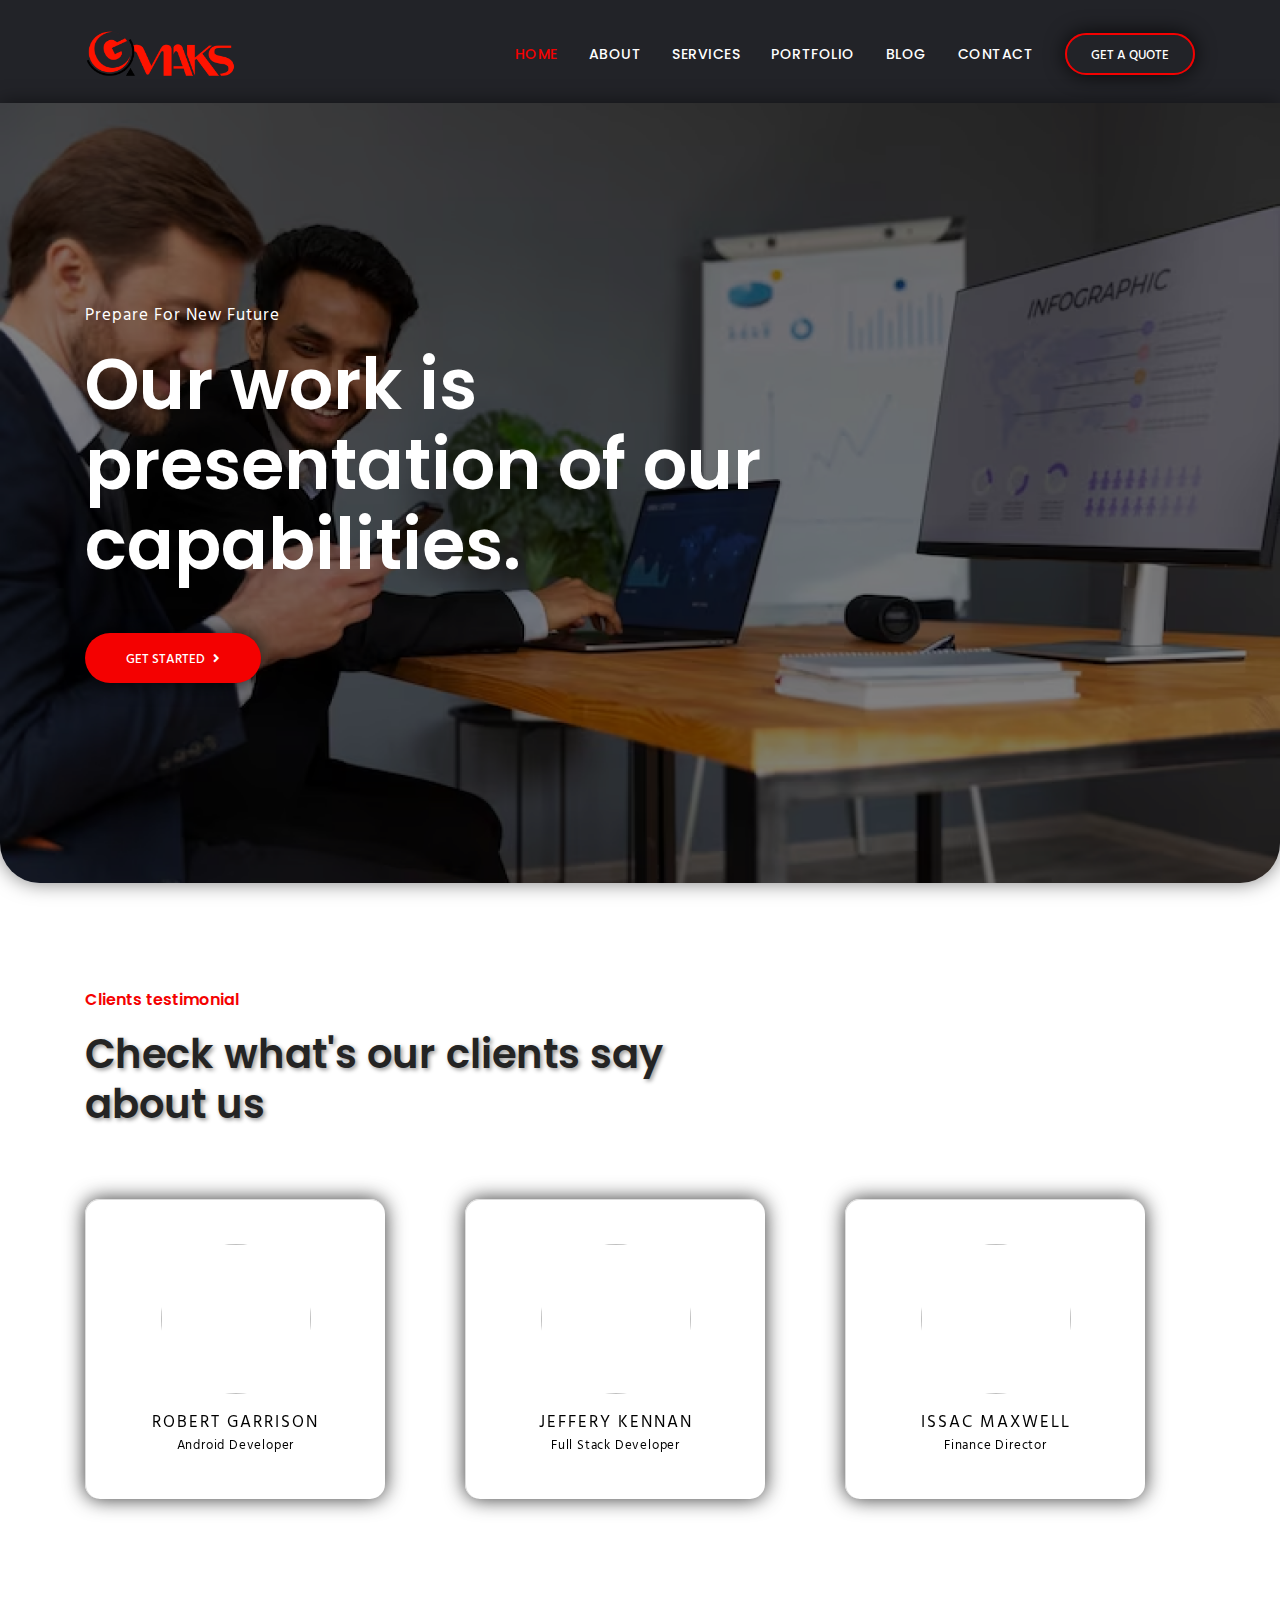
==== aks/index.html @ e1167ce1 "Update" ====
<!DOCTYPE html>

<!--
 // WEBSITE: https://G-Max.com
 // TWITTER: https://twitter.com/G-Max
 // FACEBOOK: https://www.facebook.com/G-Max
 // GITHUB: https://github.com/G-Max/
-->

<html lang="zxx">
	<head>

		<!-- ** Basic Page Needs ** -->
		<meta charset="utf-8">
		<title>G-max</title>

		<!-- ** Mobile Specific Metas ** -->
		<meta http-equiv="X-UA-Compatible" content="IE=edge">
		<meta name="description" content="Agency HTML Template">
		<meta name="viewport"
			content="width=device-width, initial-scale=1.0, maximum-scale=5.0">
		<meta name="author" content="G-Max">
		<meta name="generator" content="G-Max Html5 Agency Template v1.0">

		<!-- theme meta -->
		<meta name="theme-name" content="G-max" />

		<!-- bootstrap.min css -->
		<link rel="stylesheet" href="plugins/bootstrap/bootstrap.min.css">
		
		<!-- Icon Font Css -->
		<link rel="stylesheet" href="plugins/themify/css/themify-icons.css">
		<link rel="stylesheet" href="plugins/fontawesome/css/all.min.css">
		<link rel="stylesheet" href="plugins/magnific-popup/magnific-popup.css">
		<!-- Owl Carousel CSS -->
		<link rel="stylesheet" href="plugins/slick/slick.css">
		<link rel="stylesheet" href="plugins/slick/slick-theme.css">

		<!-- Main Stylesheet -->
		<link rel="stylesheet" href="css/style.css">

		<!--Favicon-->
		<link rel="icon" href="images/fevicon.jpeg" type="image/x-icon">

	</head>

	<body>

		<!-- Header Start -->
		<header class="navigation">
			<!-- <div class="header-top ">
    <div class="container">
      <div class="row justify-content-between align-items-center">
        <div class="col-lg-2 col-md-4">
          <div class="header-top-socials text-center text-lg-left text-md-left">
            <a href="https://www.facebook.com/G-Max" aria-label="facebook"><i class="fab fa-facebook-f"></i></a>
            <a href="https://twitter.com/G-Max" aria-label="twitter"><i class="fab fa-twitter"></i></a>
            <a href="https://github.com/G-Max/" aria-label="github"><i class="fab fa-github"></i></a>
          </div>
        </div>
        <div class="col-lg-10 col-md-8 text-center text-lg-right text-md-right">
          <div class="header-top-info mb-2 mb-md-0">
            <a href="tel:+23-345-67890">Call Us : <span>+23-345-67890</span></a>
            <a href="mailto:support@gmail.com"><i class="fas fa-envelope mr-2"></i><span>support@gmail.com</span></a>
          </div>
        </div>
      </div>
    </div>
  </div> -->


  

			<div id="navbar">
				<div class="container">
					<div class="row">
						<div class="col-lg-12">
							<nav class="navbar navbar-expand-lg px-0 py-4">
								<a class="navbar-brand" href="index.html">
									<img src="../aks/images/Mask group.png" width="150px" height="50px" alt="GMax Logo">
									
								</a>

								<button class="navbar-toggler collapsed" type="button"
									data-toggle="collapse" data-target="#navbarsExample09"
									aria-controls="navbarsExample09" aria-expanded="false"
									aria-label="Toggle navigation">
									<span class="fa fa-bars"></span>
								</button>

								<div class="collapse navbar-collapse text-center" id="navbarsExample09">
									<ul class="navbar-nav ml-auto">
										<li class="nav-item active">
											<a class="nav-link" href="index.html">Home</a>
										</li>

										<li class="nav-item @@service"><a class="nav-link"
												href="about.html">ABOUT</a></li>
										<li class="nav-item @@service"><a class="nav-link"
												href="service.html">Services</a></li>
										<li class="nav-item @@project"><a class="nav-link"
												href="project.html">Portfolio</a></li>
												<li class="nav-item @@service"><a class="nav-link"
													href="blog-grid.html">BLOG</a></li>
										<li class="nav-item @@contact"><a class="nav-link"
												href="contact.html">Contact</a></li>
									</ul>

									<div class="my-2 my-md-0 ml-lg-4 text-center">
										<a href="contact.html" class="btn btn-solid-border btn-round-full">Get
											a Quote</a>
									</div>
								</div>
							</nav>
						</div>
					</div>
				</div>
			</div>
		</header>
		<!-- Header Close -->




        <section class="slider">
			<div class="container">
				<div class="row">
					<div class="col-lg-9 col-md-10">
						<div class="block">
							<span class="d-block mb-3 text-white text-capitalize">Prepare for new
								future</span>
							<h1 class="animated fadeInUp mb-5">Our work is <br>presentation of our
								<br>capabilities.</h1>
							<a href="#" class="btn btn-main animated fadeInUp btn-round-full"
								aria-label="Get started">Get started<i
									class="btn-icon fa fa-angle-right ml-2"></i></a>
						</div>
					</div>
				</div>
			</div>
		</section>


        <section class="section testimonial">
			<div class="container">
				<div class="row">
					<div class="col-lg-7 ">
						<div class="section-title">
							<span class="h6 text-color">Clients testimonial</span>
							<h2 class="mt-3 content-title">Check what's our clients say about us</h2>
						</div>
					</div>
				</div>
			</div>

			<div class="container">
				<div class="row">
					<div class="col-lg-4">
						<div class="card-1">
							<div class="face front-face">
								<img src="https://images.unsplash.com/photo-1557862921-37829c790f19?ixid=MXwxMjA3fDB8MHxwaG90by1wYWdlfHx8fGVufDB8fHw%3D&ixlib=rb-1.2.1&auto=format&fit=crop&w=1051&q=80"
									alt="" class="profile">
								<div class="pt-3 text-uppercase name">
									Robert Garrison
								</div>
								<div class="designation">Android Developer</div>
							</div>
							<div class="face back-face">
								<span class="fas fa-quote-left"></span>
								<div class="testimonial">
									I made bacck the purchase price in just 48 hours! Thank you for making it pain less,
									pleasant.
									The service was execellent. I will refer everyone I know.
								</div>
								<span class="fas fa-quote-right"></span>
							</div>
						</div>
					</div>
					<div class="col-lg-4">
						<div class="card-1">
							<div class="face front-face">
								<img src="https://images.unsplash.com/photo-1600486913747-55e5470d6f40?ixid=MXwxMjA3fDB8MHxwaG90by1wYWdlfHx8fGVufDB8fHw%3D&ixlib=rb-1.2.1&auto=format&fit=crop&w=1050&q=80"
									alt="" class="profile">
								<div class="pt-3 text-uppercase name">
									Jeffery Kennan
								</div>
								<div class="designation">Full Stack Developer</div>
							</div>
							<div class="face back-face">
								<span class="fas fa-quote-left"></span>
								<div class="testimonial">
									Really good, you have saved our business! I made bacck the purchase price in just 48 hours!
									man, this thing is getting better and better as I learn more about it.
								</div>
								<span class="fas fa-quote-right"></span>
							</div>
						</div>
					</div>
					<div class="col-lg-4">
						<div class="card-1">
							<div class="face front-face">
								<img src="https://images.unsplash.com/photo-1614574762522-6ac2fbba2208?ixid=MXwxMjA3fDB8MHxzZWFyY2h8MjY2fHxtYW58ZW58MHx8MHw%3D&ixlib=rb-1.2.1&auto=format&fit=crop&w=500&q=60"
									alt="" class="profile">
								<div class="pt-3 text-uppercase name">
									Issac Maxwell
								</div>
								<div class="designation">Finance Director</div>
							</div>
							<div class="face back-face">
								<span class="fas fa-quote-left"></span>
								<div class="testimonial">
									Account keeper is the most valuable business research we have EVER purchased. Without
									electrician, we would ahave gone bankrupt by now.
								</div>
								<span class="fas fa-quote-right"></span>
							</div>
						</div>
					</div>
				</div>
			</div>
		</section>

        <!--Essential Scripts
=====================================-->
		<!-- Main jQuery -->
		<script src="plugins/jquery/jquery.min.js"></script>
		<!-- Bootstrap 4.3.1 -->
		<script src="plugins/bootstrap/bootstrap.min.js"></script>
		<!--  Magnific Popup-->
		<script src="plugins/magnific-popup/jquery.magnific-popup.min.js"></script>
		<!-- Slick Slider -->
		<script src="plugins/slick/slick.min.js"></script>
		<!-- Counterup -->
		<script src="plugins/counterup/jquery.waypoints.min.js"></script>
		<script src="plugins/counterup/jquery.counterup.min.js"></script>

		<!-- Google Map -->
		<script
			src="#"
			defer></script>
		<script src="plugins/google-map/map.js" defer></script>

		<script src="js/script.js"></script>
	

	</body>

</html>
---- aks/plugins/themify/css/themify-icons.css ----
@font-face {
	font-family: 'themify';
	src:url('../fonts/themify.eot');
	src:url('../fonts/themify.eot?#iefix') format('embedded-opentype'),
		url('../fonts/themify.woff') format('woff'),
		url('../fonts/themify.ttf') format('truetype'),
		url('../fonts/themify.svg') format('svg');
	font-weight: normal;
	font-style: normal;
}

[class^="ti-"], [class*=" ti-"] {
	font-family: 'themify';
	speak: none;
	font-style: normal;
	font-weight: normal;
	font-variant: normal;
	text-transform: none;
	line-height: 1;

	/* Better Font Rendering =========== */
	-webkit-font-smoothing: antialiased;
	-moz-osx-font-smoothing: grayscale;
}

.ti-wand:before {
	content: "\e600";
}
.ti-volume:before {
	content: "\e601";
}
.ti-user:before {
	content: "\e602";
}
.ti-unlock:before {
	content: "\e603";
}
.ti-unlink:before {
	content: "\e604";
}
.ti-trash:before {
	content: "\e605";
}
.ti-thought:before {
	content: "\e606";
}
.ti-target:before {
	content: "\e607";
}
.ti-tag:before {
	content: "\e608";
}
.ti-tablet:before {
	content: "\e609";
}
.ti-star:before {
	content: "\e60a";
}
.ti-spray:before {
	content: "\e60b";
}
.ti-signal:before {
	content: "\e60c";
}
.ti-shopping-cart:before {
	content: "\e60d";
}
.ti-shopping-cart-full:before {
	content: "\e60e";
}
.ti-settings:before {
	content: "\e60f";
}
.ti-search:before {
	content: "\e610";
}
.ti-zoom-in:before {
	content: "\e611";
}
.ti-zoom-out:before {
	content: "\e612";
}
.ti-cut:before {
	content: "\e613";
}
.ti-ruler:before {
	content: "\e614";
}
.ti-ruler-pencil:before {
	content: "\e615";
}
.ti-ruler-alt:before {
	content: "\e616";
}
.ti-bookmark:before {
	content: "\e617";
}
.ti-bookmark-alt:before {
	content: "\e618";
}
.ti-reload:before {
	content: "\e619";
}
.ti-plus:before {
	content: "\e61a";
}
.ti-pin:before {
	content: "\e61b";
}
.ti-pencil:before {
	content: "\e61c";
}
.ti-pencil-alt:before {
	content: "\e61d";
}
.ti-paint-roller:before {
	content: "\e61e";
}
.ti-paint-bucket:before {
	content: "\e61f";
}
.ti-na:before {
	content: "\e620";
}
.ti-mobile:before {
	content: "\e621";
}
.ti-minus:before {
	content: "\e622";
}
.ti-medall:before {
	content: "\e623";
}
.ti-medall-alt:before {
	content: "\e624";
}
.ti-marker:before {
	content: "\e625";
}
.ti-marker-alt:before {
	content: "\e626";
}
.ti-arrow-up:before {
	content: "\e627";
}
.ti-arrow-right:before {
	content: "\e628";
}
.ti-arrow-left:before {
	content: "\e629";
}
.ti-arrow-down:before {
	content: "\e62a";
}
.ti-lock:before {
	content: "\e62b";
}
.ti-location-arrow:before {
	content: "\e62c";
}
.ti-link:before {
	content: "\e62d";
}
.ti-layout:before {
	content: "\e62e";
}
.ti-layers:before {
	content: "\e62f";
}
.ti-layers-alt:before {
	content: "\e630";
}
.ti-key:before {
	content: "\e631";
}
.ti-import:before {
	content: "\e632";
}
.ti-image:before {
	content: "\e633";
}
.ti-heart:before {
	content: "\e634";
}
.ti-heart-broken:before {
	content: "\e635";
}
.ti-hand-stop:before {
	content: "\e636";
}
.ti-hand-open:before {
	content: "\e637";
}
.ti-hand-drag:before {
	content: "\e638";
}
.ti-folder:before {
	content: "\e639";
}
.ti-flag:before {
	content: "\e63a";
}
.ti-flag-alt:before {
	content: "\e63b";
}
.ti-flag-alt-2:before {
	content: "\e63c";
}
.ti-eye:before {
	content: "\e63d";
}
.ti-export:before {
	content: "\e63e";
}
.ti-exchange-vertical:before {
	content: "\e63f";
}
.ti-desktop:before {
	content: "\e640";
}
.ti-cup:before {
	content: "\e641";
}
.ti-crown:before {
	content: "\e642";
}
.ti-comments:before {
	content: "\e643";
}
.ti-comment:before {
	content: "\e644";
}
.ti-comment-alt:before {
	content: "\e645";
}
.ti-close:before {
	content: "\e646";
}
.ti-clip:before {
	content: "\e647";
}
.ti-angle-up:before {
	content: "\e648";
}
.ti-angle-right:before {
	content: "\e649";
}
.ti-angle-left:before {
	content: "\e64a";
}
.ti-angle-down:before {
	content: "\e64b";
}
.ti-check:before {
	content: "\e64c";
}
.ti-check-box:before {
	content: "\e64d";
}
.ti-camera:before {
	content: "\e64e";
}
.ti-announcement:before {
	content: "\e64f";
}
.ti-brush:before {
	content: "\e650";
}
.ti-briefcase:before {
	content: "\e651";
}
.ti-bolt:before {
	content: "\e652";
}
.ti-bolt-alt:before {
	content: "\e653";
}
.ti-blackboard:before {
	content: "\e654";
}
.ti-bag:before {
	content: "\e655";
}
.ti-move:before {
	content: "\e656";
}
.ti-arrows-vertical:before {
	content: "\e657";
}
.ti-arrows-horizontal:before {
	content: "\e658";
}
.ti-fullscreen:before {
	content: "\e659";
}
.ti-arrow-top-right:before {
	content: "\e65a";
}
.ti-arrow-top-left:before {
	content: "\e65b";
}
.ti-arrow-circle-up:before {
	content: "\e65c";
}
.ti-arrow-circle-right:before {
	content: "\e65d";
}
.ti-arrow-circle-left:before {
	content: "\e65e";
}
.ti-arrow-circle-down:before {
	content: "\e65f";
}
.ti-angle-double-up:before {
	content: "\e660";
}
.ti-angle-double-right:before {
	content: "\e661";
}
.ti-angle-double-left:before {
	content: "\e662";
}
.ti-angle-double-down:before {
	content: "\e663";
}
.ti-zip:before {
	content: "\e664";
}
.ti-world:before {
	content: "\e665";
}
.ti-wheelchair:before {
	content: "\e666";
}
.ti-view-list:before {
	content: "\e667";
}
.ti-view-list-alt:before {
	content: "\e668";
}
.ti-view-grid:before {
	content: "\e669";
}
.ti-uppercase:before {
	content: "\e66a";
}
.ti-upload:before {
	content: "\e66b";
}
.ti-underline:before {
	content: "\e66c";
}
.ti-truck:before {
	content: "\e66d";
}
.ti-timer:before {
	content: "\e66e";
}
.ti-ticket:before {
	content: "\e66f";
}
.ti-thumb-up:before {
	content: "\e670";
}
.ti-thumb-down:before {
	content: "\e671";
}
.ti-text:before {
	content: "\e672";
}
.ti-stats-up:before {
	content: "\e673";
}
.ti-stats-down:before {
	content: "\e674";
}
.ti-split-v:before {
	content: "\e675";
}
.ti-split-h:before {
	content: "\e676";
}
.ti-smallcap:before {
	content: "\e677";
}
.ti-shine:before {
	content: "\e678";
}
.ti-shift-right:before {
	content: "\e679";
}
.ti-shift-left:before {
	content: "\e67a";
}
.ti-shield:before {
	content: "\e67b";
}
.ti-notepad:before {
	content: "\e67c";
}
.ti-server:before {
	content: "\e67d";
}
.ti-quote-right:before {
	content: "\e67e";
}
.ti-quote-left:before {
	content: "\e67f";
}
.ti-pulse:before {
	content: "\e680";
}
.ti-printer:before {
	content: "\e681";
}
.ti-power-off:before {
	content: "\e682";
}
.ti-plug:before {
	content: "\e683";
}
.ti-pie-chart:before {
	content: "\e684";
}
.ti-paragraph:before {
	content: "\e685";
}
.ti-panel:before {
	content: "\e686";
}
.ti-package:before {
	content: "\e687";
}
.ti-music:before {
	content: "\e688";
}
.ti-music-alt:before {
	content: "\e689";
}
.ti-mouse:before {
	content: "\e68a";
}
.ti-mouse-alt:before {
	content: "\e68b";
}
.ti-money:before {
	content: "\e68c";
}
.ti-microphone:before {
	content: "\e68d";
}
.ti-menu:before {
	content: "\e68e";
}
.ti-menu-alt:before {
	content: "\e68f";
}
.ti-map:before {
	content: "\e690";
}
.ti-map-alt:before {
	content: "\e691";
}
.ti-loop:before {
	content: "\e692";
}
.ti-location-pin:before {
	content: "\e693";
}
.ti-list:before {
	content: "\e694";
}
.ti-light-bulb:before {
	content: "\e695";
}
.ti-Italic:before {
	content: "\e696";
}
.ti-info:before {
	content: "\e697";
}
.ti-infinite:before {
	content: "\e698";
}
.ti-id-badge:before {
	content: "\e699";
}
.ti-hummer:before {
	content: "\e69a";
}
.ti-home:before {
	content: "\e69b";
}
.ti-help:before {
	content: "\e69c";
}
.ti-headphone:before {
	content: "\e69d";
}
.ti-harddrives:before {
	content: "\e69e";
}
.ti-harddrive:before {
	content: "\e69f";
}
.ti-gift:before {
	content: "\e6a0";
}
.ti-game:before {
	content: "\e6a1";
}
.ti-filter:before {
	content: "\e6a2";
}
.ti-files:before {
	content: "\e6a3";
}
.ti-file:before {
	content: "\e6a4";
}
.ti-eraser:before {
	content: "\e6a5";
}
.ti-envelope:before {
	content: "\e6a6";
}
.ti-download:before {
	content: "\e6a7";
}
.ti-direction:before {
	content: "\e6a8";
}
.ti-direction-alt:before {
	content: "\e6a9";
}
.ti-dashboard:before {
	content: "\e6aa";
}
.ti-control-stop:before {
	content: "\e6ab";
}
.ti-control-shuffle:before {
	content: "\e6ac";
}
.ti-control-play:before {
	content: "\e6ad";
}
.ti-control-pause:before {
	content: "\e6ae";
}
.ti-control-forward:before {
	content: "\e6af";
}
.ti-control-backward:before {
	content: "\e6b0";
}
.ti-cloud:before {
	content: "\e6b1";
}
.ti-cloud-up:before {
	content: "\e6b2";
}
.ti-cloud-down:before {
	content: "\e6b3";
}
.ti-clipboard:before {
	content: "\e6b4";
}
.ti-car:before {
	content: "\e6b5";
}
.ti-calendar:before {
	content: "\e6b6";
}
.ti-book:before {
	content: "\e6b7";
}
.ti-bell:before {
	content: "\e6b8";
}
.ti-basketball:before {
	content: "\e6b9";
}
.ti-bar-chart:before {
	content: "\e6ba";
}
.ti-bar-chart-alt:before {
	content: "\e6bb";
}
.ti-back-right:before {
	content: "\e6bc";
}
.ti-back-left:before {
	content: "\e6bd";
}
.ti-arrows-corner:before {
	content: "\e6be";
}
.ti-archive:before {
	content: "\e6bf";
}
.ti-anchor:before {
	content: "\e6c0";
}
.ti-align-right:before {
	content: "\e6c1";
}
.ti-align-left:before {
	content: "\e6c2";
}
.ti-align-justify:before {
	content: "\e6c3";
}
.ti-align-center:before {
	content: "\e6c4";
}
.ti-alert:before {
	content: "\e6c5";
}
.ti-alarm-clock:before {
	content: "\e6c6";
}
.ti-agenda:before {
	content: "\e6c7";
}
.ti-write:before {
	content: "\e6c8";
}
.ti-window:before {
	content: "\e6c9";
}
.ti-widgetized:before {
	content: "\e6ca";
}
.ti-widget:before {
	content: "\e6cb";
}
.ti-widget-alt:before {
	content: "\e6cc";
}
.ti-wallet:before {
	content: "\e6cd";
}
.ti-video-clapper:before {
	content: "\e6ce";
}
.ti-video-camera:before {
	content: "\e6cf";
}
.ti-vector:before {
	content: "\e6d0";
}
.ti-themify-logo:before {
	content: "\e6d1";
}
.ti-themify-favicon:before {
	content: "\e6d2";
}
.ti-themify-favicon-alt:before {
	content: "\e6d3";
}
.ti-support:before {
	content: "\e6d4";
}
.ti-stamp:before {
	content: "\e6d5";
}
.ti-split-v-alt:before {
	content: "\e6d6";
}
.ti-slice:before {
	content: "\e6d7";
}
.ti-shortcode:before {
	content: "\e6d8";
}
.ti-shift-right-alt:before {
	content: "\e6d9";
}
.ti-shift-left-alt:before {
	content: "\e6da";
}
.ti-ruler-alt-2:before {
	content: "\e6db";
}
.ti-receipt:before {
	content: "\e6dc";
}
.ti-pin2:before {
	content: "\e6dd";
}
.ti-pin-alt:before {
	content: "\e6de";
}
.ti-pencil-alt2:before {
	content: "\e6df";
}
.ti-palette:before {
	content: "\e6e0";
}
.ti-more:before {
	content: "\e6e1";
}
.ti-more-alt:before {
	content: "\e6e2";
}
.ti-microphone-alt:before {
	content: "\e6e3";
}
.ti-magnet:before {
	content: "\e6e4";
}
.ti-line-double:before {
	content: "\e6e5";
}
.ti-line-dotted:before {
	content: "\e6e6";
}
.ti-line-dashed:before {
	content: "\e6e7";
}
.ti-layout-width-full:before {
	content: "\e6e8";
}
.ti-layout-width-default:before {
	content: "\e6e9";
}
.ti-layout-width-default-alt:before {
	content: "\e6ea";
}
.ti-layout-tab:before {
	content: "\e6eb";
}
.ti-layout-tab-window:before {
	content: "\e6ec";
}
.ti-layout-tab-v:before {
	content: "\e6ed";
}
.ti-layout-tab-min:before {
	content: "\e6ee";
}
.ti-layout-slider:before {
	content: "\e6ef";
}
.ti-layout-slider-alt:before {
	content: "\e6f0";
}
.ti-layout-sidebar-right:before {
	content: "\e6f1";
}
.ti-layout-sidebar-none:before {
	content: "\e6f2";
}
.ti-layout-sidebar-left:before {
	content: "\e6f3";
}
.ti-layout-placeholder:before {
	content: "\e6f4";
}
.ti-layout-menu:before {
	content: "\e6f5";
}
.ti-layout-menu-v:before {
	content: "\e6f6";
}
.ti-layout-menu-separated:before {
	content: "\e6f7";
}
.ti-layout-menu-full:before {
	content: "\e6f8";
}
.ti-layout-media-right-alt:before {
	content: "\e6f9";
}
.ti-layout-media-right:before {
	content: "\e6fa";
}
.ti-layout-media-overlay:before {
	content: "\e6fb";
}
.ti-layout-media-overlay-alt:before {
	content: "\e6fc";
}
.ti-layout-media-overlay-alt-2:before {
	content: "\e6fd";
}
.ti-layout-media-left-alt:before {
	content: "\e6fe";
}
.ti-layout-media-left:before {
	content: "\e6ff";
}
.ti-layout-media-center-alt:before {
	content: "\e700";
}
.ti-layout-media-center:before {
	content: "\e701";
}
.ti-layout-list-thumb:before {
	content: "\e702";
}
.ti-layout-list-thumb-alt:before {
	content: "\e703";
}
.ti-layout-list-post:before {
	content: "\e704";
}
.ti-layout-list-large-image:before {
	content: "\e705";
}
.ti-layout-line-solid:before {
	content: "\e706";
}
.ti-layout-grid4:before {
	content: "\e707";
}
.ti-layout-grid3:before {
	content: "\e708";
}
.ti-layout-grid2:before {
	content: "\e709";
}
.ti-layout-grid2-thumb:before {
	content: "\e70a";
}
.ti-layout-cta-right:before {
	content: "\e70b";
}
.ti-layout-cta-left:before {
	content: "\e70c";
}
.ti-layout-cta-center:before {
	content: "\e70d";
}
.ti-layout-cta-btn-right:before {
	content: "\e70e";
}
.ti-layout-cta-btn-left:before {
	content: "\e70f";
}
.ti-layout-column4:before {
	content: "\e710";
}
.ti-layout-column3:before {
	content: "\e711";
}
.ti-layout-column2:before {
	content: "\e712";
}
.ti-layout-accordion-separated:before {
	content: "\e713";
}
.ti-layout-accordion-merged:before {
	content: "\e714";
}
.ti-layout-accordion-list:before {
	content: "\e715";
}
.ti-ink-pen:before {
	content: "\e716";
}
.ti-info-alt:before {
	content: "\e717";
}
.ti-help-alt:before {
	content: "\e718";
}
.ti-headphone-alt:before {
	content: "\e719";
}
.ti-hand-point-up:before {
	content: "\e71a";
}
.ti-hand-point-right:before {
	content: "\e71b";
}
.ti-hand-point-left:before {
	content: "\e71c";
}
.ti-hand-point-down:before {
	content: "\e71d";
}
.ti-gallery:before {
	content: "\e71e";
}
.ti-face-smile:before {
	content: "\e71f";
}
.ti-face-sad:before {
	content: "\e720";
}
.ti-credit-card:before {
	content: "\e721";
}
.ti-control-skip-forward:before {
	content: "\e722";
}
.ti-control-skip-backward:before {
	content: "\e723";
}
.ti-control-record:before {
	content: "\e724";
}
.ti-control-eject:before {
	content: "\e725";
}
.ti-comments-smiley:before {
	content: "\e726";
}
.ti-brush-alt:before {
	content: "\e727";
}
.ti-youtube:before {
	content: "\e728";
}
.ti-vimeo:before {
	content: "\e729";
}
.ti-twitter:before {
	content: "\e72a";
}
.ti-time:before {
	content: "\e72b";
}
.ti-tumblr:before {
	content: "\e72c";
}
.ti-skype:before {
	content: "\e72d";
}
.ti-share:before {
	content: "\e72e";
}
.ti-share-alt:before {
	content: "\e72f";
}
.ti-rocket:before {
	content: "\e730";
}
.ti-pinterest:before {
	content: "\e731";
}
.ti-new-window:before {
	content: "\e732";
}
.ti-microsoft:before {
	content: "\e733";
}
.ti-list-ol:before {
	content: "\e734";
}
.ti-linkedin:before {
	content: "\e735";
}
.ti-layout-sidebar-2:before {
	content: "\e736";
}
.ti-layout-grid4-alt:before {
	content: "\e737";
}
.ti-layout-grid3-alt:before {
	content: "\e738";
}
.ti-layout-grid2-alt:before {
	content: "\e739";
}
.ti-layout-column4-alt:before {
	content: "\e73a";
}
.ti-layout-column3-alt:before {
	content: "\e73b";
}
.ti-layout-column2-alt:before {
	content: "\e73c";
}
.ti-instagram:before {
	content: "\e73d";
}
.ti-google:before {
	content: "\e73e";
}
.ti-github:before {
	content: "\e73f";
}
.ti-flickr:before {
	content: "\e740";
}
.ti-facebook:before {
	content: "\e741";
}
.ti-dropbox:before {
	content: "\e742";
}
.ti-dribbble:before {
	content: "\e743";
}
.ti-apple:before {
	content: "\e744";
}
.ti-android:before {
	content: "\e745";
}
.ti-save:before {
	content: "\e746";
}
.ti-save-alt:before {
	content: "\e747";
}
.ti-yahoo:before {
	content: "\e748";
}
.ti-wordpress:before {
	content: "\e749";
}
.ti-vimeo-alt:before {
	content: "\e74a";
}
.ti-twitter-alt:before {
	content: "\e74b";
}
.ti-tumblr-alt:before {
	content: "\e74c";
}
.ti-trello:before {
	content: "\e74d";
}
.ti-stack-overflow:before {
	content: "\e74e";
}
.ti-soundcloud:before {
	content: "\e74f";
}
.ti-sharethis:before {
	content: "\e750";
}
.ti-sharethis-alt:before {
	content: "\e751";
}
.ti-reddit:before {
	content: "\e752";
}
.ti-pinterest-alt:before {
	content: "\e753";
}
.ti-microsoft-alt:before {
	content: "\e754";
}
.ti-linux:before {
	content: "\e755";
}
.ti-jsfiddle:before {
	content: "\e756";
}
.ti-joomla:before {
	content: "\e757";
}
.ti-html5:before {
	content: "\e758";
}
.ti-flickr-alt:before {
	content: "\e759";
}
.ti-email:before {
	content: "\e75a";
}
.ti-drupal:before {
	content: "\e75b";
}
.ti-dropbox-alt:before {
	content: "\e75c";
}
.ti-css3:before {
	content: "\e75d";
}
.ti-rss:before {
	content: "\e75e";
}
.ti-rss-alt:before {
	content: "\e75f";
}
---- aks/css/style.css ----
/**
 * WEBSITE: https://themefisher.com
 * TWITTER: https://twitter.com/themefisher
 * FACEBOOK: https://www.facebook.com/themefisher
 * GITHUB: https://github.com/themefisher/
 */

/*=== MEDIA QUERY ===*/
@import url("https://fonts.googleapis.com/css2?family=Hind:wght@400;500;600;700&family=Montserrat:wght@400;700&family=Poppins:wght@300;400;600;700&display=swap");
html {
  overflow-x: hidden;
}

body {
  line-height: 1.5;
  font-family: "Hind", serif;
  -webkit-font-smoothing: antialiased;
  font-size: 17px;
  color: rgba(0, 0, 0, 0.65);
}

h1,
.h1,
h2,
.h2,
h3,
.h3,
h4,
.h4,
h5,
.h5,
h6,
.h6 {
  font-family: "Poppins", sans-serif;
  font-weight: 600;
  color: #242424;
}

h1,
.h1 {
  font-size: 2.5rem;
}

h2,
.h2 {
  font-size: 2rem;
  font-weight: 600;
  line-height: 42px;
}

h3,
.h3 {
  font-size: 1.5rem;
}

h4,
.h4 {
  font-size: 1.3rem;
  line-height: 30px;
}

h5,
.h5 {
  font-size: 1.25rem;
}

h6,
.h6 {
  font-size: 1rem;
}

p {
  line-height: 30px;
}

.navbar-toggle .icon-bar {
  background: rgb(244, 1, 1);
}

input[type="email"],
input[type="password"],
input[type="text"],
input[type="tel"] {
  box-shadow: none;
  height: 45px;
  outline: none;
  font-size: 14px;
}
input[type="email"]:focus,
input[type="password"]:focus,
input[type="text"]:focus,
input[type="tel"]:focus {
  box-shadow: none;
  border: 1px solid rgb(244, 1, 1);
}

.form-control {
  box-shadow: none;
  border-radius: 0;
}
.form-control:focus {
  box-shadow: none;
  border: 1px solid rgb(244, 1, 1);
}

.py-7 {
  padding: 7rem 0px;
}

.btn {
  display: inline-block;
  font-size: 14px;
  font-size: 0.8125rem;
  font-weight: 500;
  padding: 1rem 2.5rem 0.8rem;
  text-transform: uppercase;
  border-radius: 0;
  transition: 0.3s;
}
.btn.btn-icon i {
  font-size: 16px;
  vertical-align: middle;
  margin-right: 5px;
}
.btn:focus {
  outline: 0px;
  box-shadow: none;
}

.btn-main,
.btn-small,
.btn-transparent {
  background: rgb(244, 1, 1);
  color: #fff;
  transition: all 0.2s ease;
}
.btn-main:hover,
.btn-small:hover,
.btn-transparent:hover {
  background: #f52626;
  color: #fff;
}

.btn-solid-border {
  border: 2px solid rgb(244, 1, 1);
  background: transparent;
  color: #242424;
}
.btn-solid-border:hover {
  border: 2px solid rgb(244, 1, 1);
  background: rgb(244, 1, 1);
}

.btn-transparent {
  background: transparent;
  padding: 0;
  color: rgb(244, 1, 1);
}
.btn-transparent:hover {
  background: transparent;
  color: rgb(244, 1, 1);
}

.btn-large {
  padding: 20px 45px;
}
.btn-large.btn-icon i {
  font-size: 16px;
  vertical-align: middle;
  margin-right: 5px;
}

.btn-small {
  padding: 13px 25px 10px;
  font-size: 12px;
  border-radius: 50px;
}

.btn-round {
  border-radius: 4px;
}

.btn-round-full {
  border-radius: 50px;
}

.btn.active:focus,
.btn:active:focus,
.btn:focus {
  outline: 0;
}

.bg-gray {
  background: #f5f8f9;
}

.bg-primary {
  background: rgb(244, 1, 1);
}

.bg-primary-dark {
  background: #f52626;
}

.bg-primary-darker {
  background: #dd0b0b;
}

.bg-dark {
  background: #242424;
}

.bg-gradient {
  background-image: linear-gradient(
    145deg,
    rgba(19, 177, 205, 0.95) 0%,
    rgba(152, 119, 234, 0.95) 100%
  );
  background-repeat: repeat-x;
}

.section {
  padding: 100px 0;
}

.section-sm {
  padding: 70px 0;
}

.section-title {
  margin-bottom: 70px;
}
.section-title .title {
  font-size: 50px;
  line-height: 50px;
}
.section-title p {
  color: #666;
  font-family: "Poppins", sans-serif;
}

.subtitle {
  color: rgb(244, 1, 1);
  font-size: 14px;
  letter-spacing: 1px;
}

.overly,
.hero-img,
.cta,
.slider,
.page-title {
  position: relative;
}
.overly:before,
.hero-img:before,
.cta:before,
.slider:before,
.page-title:before {
  content: "";
  position: absolute;
  left: 0;
  top: 0;
  bottom: 0;
  right: 0;
  width: 100%;
  height: 100%;
  opacity: 0.5;
  background: #000;
  border-radius: 0px 0px 40px 40px;
}

.overly-2,
.latest-blog,
.cta-block,
.bg-counter {
  position: relative;
  border-radius: 40px;
}
.overly-2:before,
.latest-blog:before,
.cta-block:before,
.bg-counter:before {
  content: "";
  position: absolute;
  left: 0;
  top: 0;
  bottom: 0;
  right: 0;
  width: 100%;
  height: 100%;
  background: rgba(0, 0, 0, 0.8);
  border-radius: 40px;

}

.text-color {
  color: rgb(244, 1, 1);
}

.text-black {
  color: #242424;
}

.text-color2 {
  color: #c54041;
}

.text-color2 {
  color: #b99769;
}

.text-sm {
  font-size: 14px;
}

.text-md {
  font-size: 2.25rem;
}

.text-lg {
  font-size: 3.75rem;
}

.no-spacing {
  letter-spacing: 0px;
}

/* Links */
a {
  color: #242424;
  text-decoration: none;
}

a:focus,
a:hover {
  color: rgb(244, 1, 1);
  text-decoration: none;
}

a:focus {
  outline: none;
}

.content-title {
  font-size: 40px;
  line-height: 50px;
  text-shadow: 2px 2px 4px rgba(0, 0, 0, 0.4);
}

.page-title {
  padding: 100px 0;
}
.page-title .block h1 {
  color: #fff;
}
.page-title .block p {
  color: #fff;
}

.page-wrapper {
  padding: 70px 0;
}

#wrapper-work {
  overflow: hidden;
  padding-top: 100px;
}
#wrapper-work ul li {
  width: 50%;
  float: left;
  position: relative;
}
#wrapper-work ul li img {
  width: 100%;
  height: 100%;
}
#wrapper-work ul li .items-text {
  position: absolute;
  top: 0;
  bottom: 0;
  left: 0;
  right: 0;
  width: 100%;
  height: 100%;
  color: #fff;
  background: rgba(0, 0, 0, 0.6);
  padding-left: 44px;
  padding-top: 140px;
}
#wrapper-work ul li .items-text h2 {
  padding-bottom: 28px;
  padding-top: 75px;
  position: relative;
}
#wrapper-work ul li .items-text h2:before {
  content: "";
  position: absolute;
  left: 0;
  bottom: 0;
  width: 75px;
  height: 3px;
  background: #fff;
}
#wrapper-work ul li .items-text p {
  padding-top: 30px;
  font-size: 16px;
  line-height: 27px;
  font-weight: 300;
  padding-right: 80px;
}

/*--
	features-work Start 
--*/
#features-work {
  padding-top: 50px;
  padding-bottom: 75px;
}
#features-work .block ul li {
  width: 19%;
  text-align: center;
  display: inline-block;
  padding: 40px 0px;
}

#navbar {
  background: rgb(34, 35, 40);
  box-shadow: 0 1px 2px rgba(0, 0, 0, 0.05);
}
#navbar li {
  padding-left: 15px;
}
@media (max-width: 992px) {
  #navbar li {
    padding-left: 0;
  }
}
#navbar .nav-link {
  font-family: "Poppins", sans-serif;
  font-weight: 500;
  color: #fff;
  text-transform: uppercase;
  font-size: 14px;
  letter-spacing: 0.5px;
  transition: all 0.25s ease;
}
#navbar .nav-link:hover,
#navbar .nav-link:focus,
#navbar .active .nav-link {
  color: rgb(244, 1, 1);
}
#navbar .btn {
  padding: 0.7rem 1.5rem 0.5rem;
  color: #fff;
}
@media (max-width: 992px) {
  #navbar .btn {
    margin: 15px 0 10px;
  }
}

.header-top {
  background: rgb(34, 35, 40);
  color: #919194;
  border-bottom: 1px solid rgba(255, 255, 255, 0.05);
}
.header-top .header-top-socials {
  border-right: 1px solid rgba(255, 255, 255, 0.05);
  padding: 12px 0px;
}
.header-top .header-top-socials {
  margin-left: -8px;
}
.header-top .header-top-socials a {
  color: #919194;
  margin-right: 8px;
  font-size: 16px;
  padding: 0 8px;
}
.header-top .header-top-socials a:hover {
  color: rgb(244, 1, 1);
}
.header-top .header-top-info {
  color: #919194;
  font-size: 16px;
}
.header-top .header-top-info a span {
  color: #fff;
}
.header-top .header-top-info a {
  margin-left: 35px;
  color: #919194;
}

.navbar-toggler {
  padding: 0;
  font-size: 1.5rem;
  color: #fff;
}
.navbar-toggler:focus {
  outline: 0;
}

.navbar-brand {
  color: #fff;
  font-weight: 600;
  letter-spacing: 1px;
}
.navbar-brand span {
  color: rgb(244, 1, 1);
}

.dropdown-menu {
  padding: 0px;
  border: 0;
  border-radius: 0px;
}
@media (max-width: 992px) {
  .dropdown-menu {
    text-align: center;
    float: left !important;
    width: 100%;
    margin: 0;
  }
}
.dropdown-menu li:first-child {
  margin-top: 5px;
}
.dropdown-menu li:last-child {
  margin-bottom: 5px;
}

.dropdown-toggle::after {
  display: none;
}

.dropleft .dropdown-menu,
.dropright .dropdown-menu {
  margin: 0;
}

.dropleft .dropdown-toggle::before,
.dropright .dropdown-toggle::after {
  font-weight: bold;
  font-family: "Font Awesome 5 Free";
  border: 0;
  font-size: 10px;
  vertical-align: 1px;
}

.dropleft .dropdown-toggle::before {
  content: "\f053";
  margin-right: 5px;
}

.dropright .dropdown-toggle::after {
  content: "\f054";
  margin-left: 5px;
}

.dropdown-item {
  padding: 0.8rem 1.5rem 0.55rem;
  text-transform: uppercase;
  font-size: 14px;
  font-weight: 500;
}
@media (max-width: 992px) {
  .dropdown-item {
    padding: 0.6rem 1.5rem 0.35rem;
  }
}

.dropdown-submenu.active > .dropdown-toggle,
.dropdown-submenu:hover > .dropdown-item,
.dropdown-item.active,
.dropdown-item:hover {
  background: rgb(244, 1, 1);
  color: #fff;
}

ul.dropdown-menu li {
  padding-left: 0px !important;
}

@media (min-width: 992px) {
  .dropdown-menu {
    transition: all 0.2s ease-in, visibility 0s linear 0.2s,
      transform 0.2s linear;
    display: block;
    visibility: hidden;
    opacity: 0;
    min-width: 200px;
    margin-top: 15px;
  }
  .dropdown-menu li:first-child {
    margin-top: 10px;
  }
  .dropdown-menu li:last-child {
    margin-bottom: 10px;
  }
  .dropleft .dropdown-menu,
  .dropright .dropdown-menu {
    margin-top: -10px;
  }
  .dropdown:hover > .dropdown-menu {
    visibility: visible;
    transition: all 0.45s ease 0s;
    opacity: 1;
  }
}
.bg-1 {
  background: url("../images/bg/projects.png") no-repeat 50% 50%;
  background-size: cover;
  border-radius: 0px 0px 40px 40px;
  box-shadow: 0px 0px 20px rgba(0, 0, 0, 0.5);
}

.bg-2 {
  background: url("../images/bg/slider-1.jpg");
  background-size: cover;
}

.slider {
  background: url("../images/bg/slider-1.jpg") no-repeat;
  background-size: cover;
  background-position: 10% 0%;
  padding: 200px 0;
  position: relative;
  border-radius: 0px 0px 40px 40px;
  transform: translateY(-5px);
        box-shadow: 0px 0px 20px rgba(0, 0, 0, 0.5);
}
@media (max-width: 768px) {
  .slider {
    padding: 150px 0;
  }
}
.slider .block h1 {
  font-size: 70px;
  line-height: 80px;
  font-weight: 600;
  color: #fff;
}
.slider .block p {
  margin-bottom: 30px;
  color: #b9b9b9;
  font-size: 18px;
  line-height: 27px;
  font-weight: 300;
}
.slider .block span {
  letter-spacing: 1px;
}

.intro-item i {
  font-size: 60px;
  line-height: 60px;
  

}

.color-one {
  color: rgb(244, 1, 1);
}

.color-two {
  color: #00d747;
}

.color-three {
  color: #9262ff;
}

.color-four {
  color: #088ed3;
}

.bg-about {
  position: absolute;
  content: "";
  left: 0px;
  top: 0px;
  width: 45%;
  min-height: 650px;
  background: url("../images/about/home-page-about.png") no-repeat;
  background-size: cover;
  border-radius: 40px;
  box-shadow: 0px 0px 20px rgba(0, 0, 0, 2);
}
#cta-item {
  border-radius: 40px !important;
}

.about-content {
  padding: 20px 0px 0px 80px;
}
.about-content h4 {
  font-weight: 600;
}
.about-content h4:before {
  position: absolute;
  content: "\f576";
  font-family: "Font Awesome 5 Free";
  font-size: 30px;
  position: absolute;
  top: 8px;
  left: -65px;
  font-weight: 700;
}

.counter-item .counter-stat {
  font-size: 50px;
}
.counter-item p {
  margin-bottom: 0px;
}

.bg-counter {
  background: url("../images/bg/about-us-page-hero-section.png") no-repeat;
  background-size: cover;
}

.team-img-hover .team-social li a.facebook {
  background: #6666cc;
}

.team-img-hover .team-social li a.twitter {
  background: #3399cc;
}

.team-img-hover .team-social li a.instagram {
  background: #cc66cc;
}

.team-img-hover .team-social li a.linkedin {
  background: #3399cc;
}

.team-img-hover {
  position: absolute;
  top: 10px;
  left: 10px;
  right: 10px;
  bottom: 10px;
  display: flex;
  align-items: center;
  justify-content: center;
  background: rgba(255, 255, 255, 0.6);
  opacity: 0;
  transition: all 0.2s ease-in-out;
  transform: scale(0.8);
}

.team-img-hover li a {
  display: inline-block;
  color: #fff;
  width: 50px;
  height: 50px;
  font-size: 20px;
  line-height: 50px;
  border: 2px solid transparent;
  border-radius: 2px;
  text-align: center;
  transform: translateY(0);
  -webkit-backface-visibility: hidden;
  backface-visibility: hidden;
  transition: all 0.3s ease-in-out;
}

.team-img-hover:hover li a:hover {
  transform: translateY(4px);
}

.team-item:hover .team-img-hover {
  opacity: 1;
  transform: scale(1);
  top: 0px;
  left: 0px;
  right: 0px;
  bottom: 0px;
}

.service-item {
  position: relative;
  padding-left: 80px;
}
.service-item i {
  position: absolute;
  left: 0px;
  top: 5px;
  font-size: 50px;
  opacity: 0.4;
}

.cta {
  background: url("../images/bg/about-us-page-hero-section.png") fixed 50% 50%;
  background-size: cover;
  padding: 120px 0px;
  border-radius: 0px 0px 40px 40px;
}

.cta-block {
  background: url("../images/bg/about-us-page-what-we-are.png") no-repeat;
  background-size: cover;
}

.testimonial-item {
  padding: 50px 30px;
}
.testimonial-item i {
  font-size: 40px;
  position: absolute;
  left: 30px;
  top: 30px;
  z-index: 1;
}
.testimonial-item .testimonial-text {
  font-size: 20px;
  line-height: 38px;
  color: #242424;
  margin-bottom: 30px;
  font-style: italic;
}
.testimonial-item .testimonial-item-content {
  padding-left: 65px;
}

.slick-slide:focus,
.slick-slide a {
  outline: none;
}

.hero-img {
  background: url("../images/bg/home-5.jpg");
  position: absolute;
  content: "";
  background-size: cover;
  width: 100%;
  height: 100%;
  top: 0px;
}

.h70 {
  height: 55%;
}

.lh-45 {
  line-height: 45px;
}

.pricing-header h1 {
  font-size: 70px;
  font-weight: 300;
}

.pricing .btn-solid-border {
  border-color: #dedede;
}
.pricing .btn-solid-border:hover {
  border-color: rgb(244, 1, 1);
}

.portflio-item .portfolio-item-content {
  position: absolute;
  content: "";
  right: 0px;
  bottom: 0px;
  opacity: 0;
  transition: all 0.35s ease;
}
.portflio-item:before {
  position: absolute;
  content: "";
  left: 0px;
  top: 0px;
  width: 100%;
  height: 100%;
  background: rgba(145, 6, 6, 1);
  opacity: 0;
  transition: all 0.35s ease;
  overflow: hidden;
}
.portflio-item:hover:before {
  opacity: 1;
}
.portflio-item:hover .portfolio-item-content {
  opacity: 1;
  bottom: 20px;
  right: 30px;
}
.portflio-item .overlay-item {
  position: absolute;
  content: "";
  left: 0px;
  top: 0px;
  bottom: 0px;
  right: 0px;
  display: flex;
  align-items: center;
  justify-content: center;
  font-size: 80px;
  color: rgb(244, 1, 1);
  opacity: 0;
  transition: all 0.35s ease;
}
.portflio-item:hover .overlay-item {
  opacity: 1;
}

.contact-form-wrap .form-group {
  padding-bottom: 15px;
  margin: 0px;
}
.contact-form-wrap .form-group .form-control {
  background: #f5f8f9;
  height: 48px;
  border: 1px solid #eef2f6;
  box-shadow: none;
  width: 100%;
}
.contact-form-wrap .form-group-2 {
  margin-bottom: 13px;
}
.contact-form-wrap .form-group-2 textarea {
  background: #f5f8f9;
  height: 135px;
  border: 1px solid #eef2f6;
  box-shadow: none;
  width: 100%;
}

.address-block li {
  margin-bottom: 10px;
}
.address-block li i {
  font-size: 20px;
  width: 20px;
}

.social-icons li {
  margin: 0 6px;
}
.social-icons i {
  margin-right: 15px;
  font-size: 25px;
}

.google-map {
  position: relative;
}

.google-map #map {
  width: 100%;
  height: 450px;
}

/*=================================================================
  Latest Posts
==================================================================*/
.blog-item-content h3 {
  line-height: 36px;
}
.blog-item-content h3 a {
  transition: all 0.4s ease 0s;
}
.blog-item-content h3 a:hover {
  color: rgb(244, 1, 1) !important;
}

.lh-36 {
  line-height: 36px;
}

.tags a {
  background: #f5f8f9;
  display: inline-block;
  padding: 8px 23px;
  border-radius: 38px;
  margin-bottom: 10px;
  border: 1px solid #eee;
  font-size: 14px;
  text-transform: capitalize;
}

.pagination .nav-links a,
.pagination .nav-links span.current {
  font-size: 20px;
  font-weight: 500;
  color: #c9c9c9;
  margin: 0 10px;
  text-transform: uppercase;
  letter-spacing: 1.2px;
}

.pagination .nav-links span.current,
.pagination .nav-links a.next,
.pagination .nav-links a.prev {
  color: #242424;
}

h3.quote {
  font-size: 24px;
  line-height: 40px;
  font-weight: normal;
  padding: 0px 25px 0px 85px;
  margin: 65px 0 65px 0 !important;
  position: relative;
}
@media (max-width: 768px) {
  h3.quote {
    padding: 0;
    padding-left: 20px;
  }
}

h3.quote::before {
  content: "";
  width: 55px;
  height: 2px;
  background: rgb(244, 1, 1);
  position: absolute;
  top: 25px;
  left: 0;
}
@media (max-width: 768px) {
  h3.quote::before {
    top: 5px;
    width: 2px;
    height: 35px;
  }
}

.nav-posts-title {
  line-height: 25px;
  font-size: 18px;
}

.latest-blog {
  position: relative;
  padding-bottom: 150px;
  border-radius: 40px;
}

.mt-70 {
  margin-top: -70px;
}

.border-1 {
  border: 1px solid rgba(0, 0, 0, 0.05);
  box-shadow: 0px 0px 20px rgba(0, 0, 0, 0.5) !important;
}

.blog-item {
  border-bottom: 1px solid rgba(0, 0, 0, 0.05);
}

/*=================================================================
  Single Blog Page
==================================================================*/
.post.post-single {
  border: none;
}
.post.post-single .post-thumb {
  margin-top: 30px;
}

.post-sub-heading {
  border-bottom: 1px solid #dedede;
  padding-bottom: 20px;
  letter-spacing: 2px;
  text-transform: uppercase;
  font-size: 16px;
  margin-bottom: 20px;
}

.post-social-share {
  margin-bottom: 50px;
}

.post-comments {
  margin: 30px 0;
}
.post-comments .media {
  margin-top: 20px;
}
.post-comments .media > .pull-left {
  padding-right: 20px;
}
.post-comments .comment-author {
  margin-top: 0;
  margin-bottom: 0px;
  font-weight: 500;
}
.post-comments .comment-author a {
  color: rgb(244, 1, 1);
  font-size: 14px;
  text-transform: uppercase;
}
.post-comments time {
  margin: 0 0 5px;
  display: inline-block;
  color: #808080;
  font-size: 12px;
}
.post-comments .comment-button {
  color: rgb(244, 1, 1);
  display: inline-block;
  margin-left: 5px;
  font-size: 12px;
}
.post-comments .comment-button i {
  margin-right: 5px;
  display: inline-block;
}
.post-comments .comment-button:hover {
  color: rgb(244, 1, 1);
}

.post-excerpt {
  margin-bottom: 60px;
}
.post-excerpt h3 a {
  color: #000;
}
.post-excerpt p {
  margin: 0 0 30px;
}
.post-excerpt blockquote.quote-post {
  margin: 20px 0;
}
.post-excerpt blockquote.quote-post p {
  line-height: 30px;
  font-size: 20px;
  color: rgb(244, 1, 1);
}

.single-blog {
  background-color: #fff;
  margin-bottom: 50px;
  padding: 20px;
}

.blog-subtitle {
  font-size: 15px;
  padding-bottom: 10px;
  border-bottom: 1px solid #dedede;
  margin-bottom: 25px;
  text-transform: uppercase;
}

.next-prev {
  border-bottom: 1px solid #dedede;
  border-top: 1px solid #dedede;
  margin: 20px 0;
  padding: 25px 0;
}
.next-prev a {
  color: #000;
}
.next-prev a:hover {
  color: rgb(244, 1, 1);
}
.next-prev .prev-post i {
  margin-right: 10px;
}
.next-prev .next-post i {
  margin-left: 10px;
}

.social-profile ul li {
  margin: 0 10px 0 0;
  display: inline-block;
}
.social-profile ul li a {
  color: #4e595f;
  display: block;
  font-size: 16px;
}
.social-profile ul li a i:hover {
  color: rgb(244, 1, 1);
}

.comments-section {
  margin-top: 35px;
}

.author-about {
  margin-top: 40px;
}

.post-author {
  margin-right: 20px;
}

.post-author > img {
  border: 1px solid #dedede;
  max-width: 120px;
  padding: 5px;
  width: 100%;
}

.comment-list ul {
  margin-top: 20px;
}
.comment-list ul li {
  margin-bottom: 20px;
}

.comment-wrap {
  border: 1px solid #dedede;
  border-radius: 1px;
  margin-left: 20px;
  padding: 10px;
  position: relative;
}
.comment-wrap .author-avatar {
  margin-right: 10px;
}
.comment-wrap .media .media-heading {
  font-size: 14px;
  margin-bottom: 8px;
}
.comment-wrap .media .media-heading a {
  color: rgb(244, 1, 1);
  font-size: 13px;
}
.comment-wrap .media .comment-meta {
  font-size: 12px;
  color: #888;
}
.comment-wrap .media p {
  margin-top: 15px;
}

.comment-reply-form {
  margin-top: 80px;
}
.comment-reply-form input,
.comment-reply-form textarea {
  height: 35px;
  border-radius: 0;
  box-shadow: none;
}
.comment-reply-form input:focus,
.comment-reply-form textarea:focus {
  box-shadow: none;
  border: 1px solid rgb(244, 1, 1);
}
.comment-reply-form textarea,
.comment-reply-form .btn-main,
.comment-reply-form .btn-transparent,
.comment-reply-form .btn-small {
  height: auto;
}

.widget {
  margin-bottom: 30px;
  padding-bottom: 35px;
}
.widget .widget-title {
  margin-bottom: 15px;
  padding-bottom: 10px;
  font-size: 16px;
  color: #333;
  font-weight: 500;
  border-bottom: 1px solid #dedede;
}
.widget.widget-latest-post .media .media-object {
  width: 100px;
  height: auto;
}
.widget.widget-latest-post .media .media-heading a {
  color: #242424;
  font-size: 16px;
}
.widget.widget-latest-post .media p {
  font-size: 12px;
  color: #808080;
}
.widget.widget-category ul li {
  margin-bottom: 10px;
}
.widget.widget-category ul li a {
  color: #837f7e;
  transition: all 0.3s ease;
}
.widget.widget-category ul li a:before {
  padding-right: 10px;
}
.widget.widget-category ul li a:hover {
  color: rgb(244, 1, 1);
  padding-left: 5px;
}
.widget.widget-tag ul li {
  margin-bottom: 10px;
  display: inline-block;
  margin-right: 5px;
}
.widget.widget-tag ul li a {
  color: #837f7e;
  display: inline-block;
  padding: 8px 15px;
  border: 1px solid #dedede;
  border-radius: 30px;
  font-size: 14px;
  transition: all 0.3s ease;
}
.widget.widget-tag ul li a:hover {
  color: #fff;
  background: rgb(244, 1, 1);
  border: 1px solid rgb(244, 1, 1);
}

.footer {
  padding-bottom: 10px;
}
.footer .copyright a {
  font-weight: 600;
}

.lh-35 {
  line-height: 35px;
}

.logo {
  color: #242424;
  font-weight: 600;
  letter-spacing: 1px;
}
.logo span {
  color: rgb(244, 1, 1);
}

.sub-form {
  position: relative;
}
.sub-form .form-control {
  border: 1px solid rgba(0, 0, 0, 0.06);
  background: #f5f8f9;
}

.footer-btm {
  border-top: 1px solid rgba(0, 0, 0, 0.06);
}

.footer-socials li a {
  margin-left: 15px;
}

.scroll-to-top {
  position: fixed;
  bottom: 30px;
  right: 30px;
  z-index: 999;
  height: 40px;
  width: 40px;
  background: rgb(244, 1, 1);
  border-radius: 50%;
  text-align: center;
  line-height: 43px;
  color: white;
  cursor: pointer;
  transition: 0.3s;
  display: none;
}
@media (max-width: 480px) {
  .scroll-to-top {
    bottom: 15px;
    right: 15px;
  }
}
.scroll-to-top:hover {
  background-color: #333;
}

/*=== MEDIA QUERY ===*/
@media (max-width: 992px) {
  .slider .block h1 {
    font-size: 56px;
    line-height: 70px;
  }
  .bg-about {
    display: none;
  }
  section.about {
    border: 1px solid #dee2e6;
    border-left: 0;
    border-right: 0;
  }
  .footer-socials {
    margin-top: 20px;
  }
  .footer-socials li a {
    margin-left: 0px;
  }
}
@media (max-width: 768px) {
  .navbar-toggler {
    color: #fff;
  }
  .bg-about {
    display: none;
  }
  .slider .block h1 {
    font-size: 48px;
    line-height: 62px;
  }
  .blog-item-meta span {
    margin: 6px 0px;
  }
  .widget {
    margin-bottom: 30px;
    padding-bottom: 0px;
  }
}
@media (max-width: 480px) {
  .header-top .header-top-info a {
    margin-left: 10px;
    margin-right: 10px;
  }
  .navbar-toggler {
    color: #fff;
  }
  .slider .block h1 {
    font-size: 38px;
    line-height: 50px;
  }
  .content-title {
    font-size: 28px;
    line-height: 46px;
  }
  .p-5 {
    padding: 2rem !important;
  }
  h2,
  .h2 {
    font-size: 1.3rem;
    font-weight: 600;
    line-height: 36px;
  }
  .testimonial-item .testimonial-item-content {
    padding-left: 0px;
    padding-top: 30px;
  }
  .widget {
    margin-bottom: 30px;
    padding-bottom: 0px;
  }
}
@media (max-width: 400px) {
  .header-top .header-top-info a {
    display: block;
  }
  .navbar-toggler {
    color: #fff;
  }
  .content-title {
    font-size: 28px;
    line-height: 46px;
  }
  .bg-about {
    display: none;
  }
  .p-5 {
    padding: 2rem !important;
  }
  h2,
  .h2 {
    font-size: 1.3rem;
    font-weight: 600;
    line-height: 36px;
  }
  .testimonial-item .testimonial-item-content {
    padding-left: 0px;
    padding-top: 30px;
  }
  .text-lg {
    font-size: 3rem;
  }
  .widget {
    margin-bottom: 30px;
    padding-bottom: 0px;
  }
}
/*# sourceMappingURL=style.css.map */




/* Importing fonts from Google */








.card-1 {
    width: 300px;
    height: 300px;
    transform-style: preserve-3d;
    perspective: 500px;
    border: none;
    background-color: inherit;
}

.card-1 .face {
    position: absolute;
    color: #000;
    width: 100%;
    height: 100%;
    overflow: hidden;
    box-shadow: 0 15px 35px rgba(0, 0, 0, 0.1);
    border-radius: 15px;
    background: rgba(255, 255, 255, 0.06);
    transform-style: preserve-3d;
    transition: 0.5s;
    backface-visibility: hidden;
    border-top: 1px solid #ddd;
    border-left: 1px solid #ddd;
    /* border-right: 1px solid #999;
border-bottom: 1px solid #999; */
}

.card-1 .face.front-face,
.card-1 .face.back-face {
    position: absolute;
    display: flex;
    flex-direction: column;
    align-items: center;
    justify-content: center;
    box-shadow: 0px 0px 20px rgba(0, 0, 0, 0.8);
}

.card-1 .face.front-face .profile {
    width: 150px;
    height: 150px;
    border-radius: 50%;
    object-fit: cover;
}

.card-1 .face.front-face .name {
    letter-spacing: 2px;
}

.card-1 .face.front-face .designation {
    font-size: 0.8rem;
    color: #000;
    letter-spacing: 0.8px;
}

.card-1:hover .face.front-face {
    transform: rotateY(180deg);
}

.card-1 .face.back-face {
    position: absolute;
    background: rgba(255, 255, 255, 0.06);
    transform: rotateY(180deg);
    padding: 20px 30px;
    text-align: center;
    user-select: none;
}

.card-1 .face.back-face .fa-quote-left {
    position: absolute;
    top: 25px;
    left: 25px;
    font-size: 1.2rem;
}

.card-1 .face.back-face .fa-quote-right {
    position: absolute;
    bottom: 35px;
    right: 25px;
    font-size: 1.2rem;
}

.card-1:hover .face.back-face {
    transform: rotateY(360deg);
}

@media(max-width: 991.5px) {
    .col-lg-4 {
        margin-top: 40px;
        margin-bottom: 20px;
    }
}
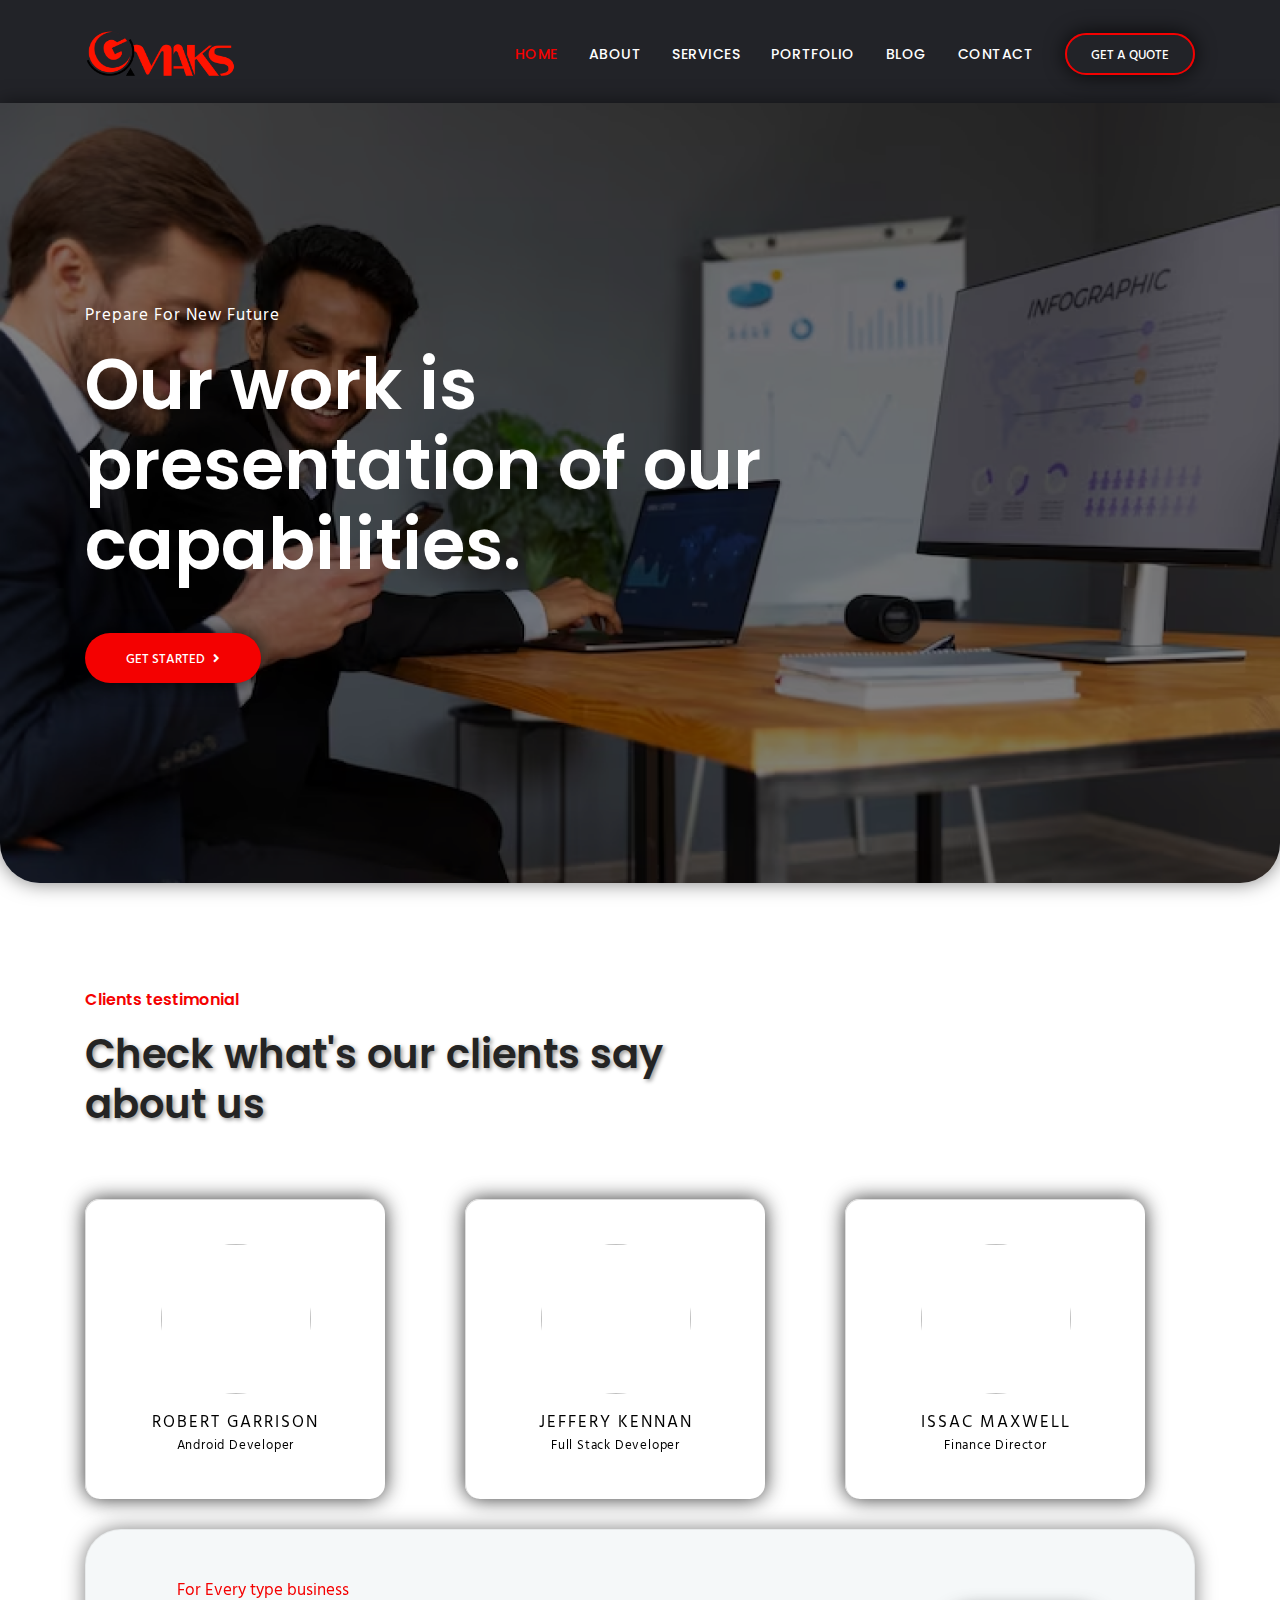
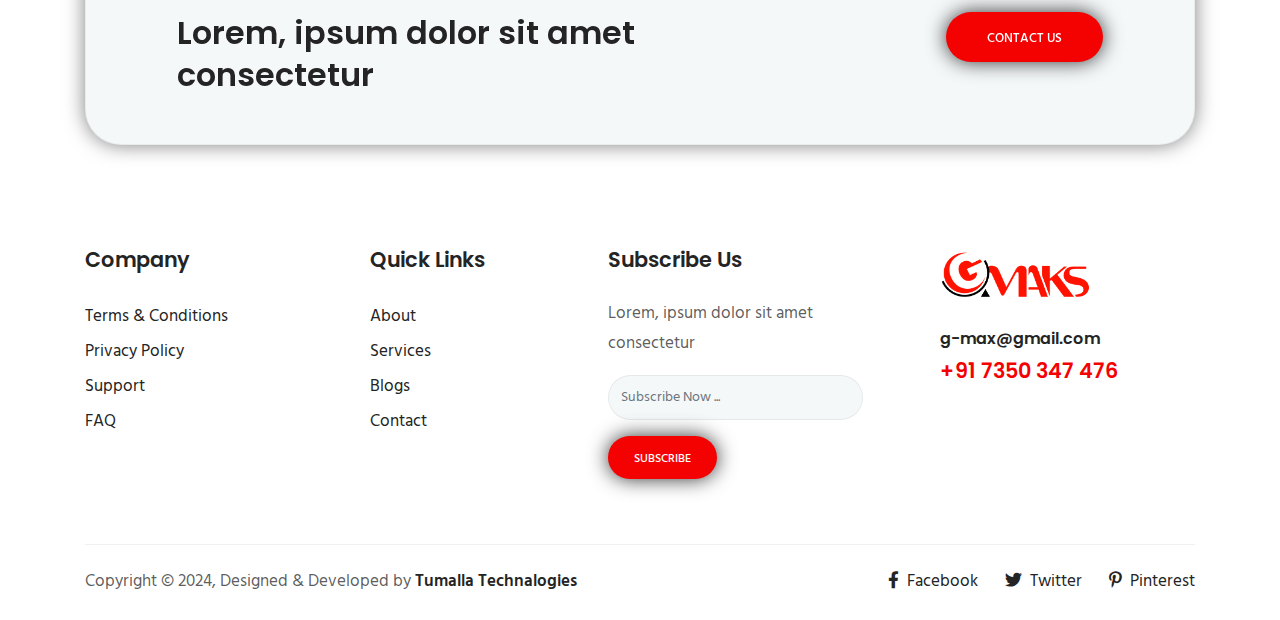
==== commit 95bdab3c: "Update" ====
--- a/aks/index.html
+++ b/aks/index.html
@@ -219,6 +219,109 @@
 				</div>
 			</div>
 		</section>
+        <section class="mt-70 position-relative">
+			<div class="container">
+				<div class="cta-block-2 bg-gray p-5 rounded border-1">
+					<div class="row justify-content-center align-items-center ">
+						<div class="col-lg-7">
+							<span class="text-color">For Every type business</span>
+							<h2 class="mt-2 mb-4 mb-lg-0">Lorem, ipsum dolor sit amet
+								consectetur</h2>
+						</div>
+						<div class="col-lg-4">
+							<a href="contact.html"
+								class="btn btn-main btn-round-full float-lg-right ">Contact Us</a>
+						</div>
+					</div>
+				</div>
+			</div>
+		</section>
+
+		<footer class="footer section">
+			<div class="container">
+				<div class="row">
+					<div class="col-lg-3 col-md-6 col-sm-6">
+						<div class="widget">
+							<h4 class="text-capitalize mb-4">Company</h4>
+
+							<ul class="list-unstyled footer-menu lh-35">
+								<li><a href="about.html">Terms & Conditions</a></li>
+								<li><a href="about.html">Privacy Policy</a></li>
+								<li><a href="contact.html">Support</a></li>
+								<li><a href="contact.html">FAQ</a></li>
+							</ul>
+						</div>
+					</div>
+					<div class="col-lg-2 col-md-6 col-sm-6">
+						<div class="widget">
+							<h4 class="text-capitalize mb-4">Quick Links</h4>
+
+							<ul class="list-unstyled footer-menu lh-35">
+								<li><a href="about.html">About</a></li>
+								<li><a href="service.html">Services</a></li>
+								<li><a href="blog-grid.html">Blogs</a></li>
+								<li><a href="contact.html">Contact</a></li>
+							</ul>
+						</div>
+					</div>
+					<div class="col-lg-3 col-md-6 col-sm-6 mx-auto">
+						<div class="widget">
+							<h4 class="text-capitalize mb-4">Subscribe Us</h4>
+							<p>Lorem, ipsum dolor sit amet consectetur</p>
+
+							<form action="#" class="sub-form">
+								<input type="text" class="form-control mb-3"
+									placeholder="Subscribe Now ...">
+								<a href="#" class="btn btn-main btn-small">subscribe</a>
+							</form>
+						</div>
+					</div>
+
+					<div class="col-lg-3 col-sm-6">
+						<div class="widget">
+							<div class="logo mb-4">
+								<a class="navbar-brand" href="index.html">
+									<img src="../aks/images/Mask group.png" width="150px" height="50px" alt="GMax Logo">
+									
+								</a>
+							</div>
+							<h6><a href="#">g-max@gmail.com</a></h6>
+							<a href="#"><span
+									class="text-color h4">+91 7350 347 476</span></a>
+						</div>
+					</div>
+				</div>
+
+				<div class="footer-btm pt-4">
+					<div class="row">
+						<div class="col-lg-6">
+							<div class="copyright">
+								Copyright &copy; 2024, Designed &amp; Developed by <a
+									href="#">Tumalla Technalogies</a>
+							</div>
+						</div>
+						<div class="col-lg-6 text-left text-lg-right">
+							<ul class="list-inline footer-socials">
+								<li class="list-inline-item"><a
+										href="#"><i
+											class="fab fa-facebook-f mr-2"></i>Facebook</a></li>
+								<li class="list-inline-item"><a
+										href="#"><i
+											class="fab fa-twitter mr-2"></i>Twitter</a></li>
+								<li class="list-inline-item"><a
+										href="#"><i
+											class="fab fa-pinterest-p mr-2 "></i>Pinterest</a></li>
+							</ul>
+						</div>
+					</div>
+				</div>
+			</div>
+		</footer>
+
+		<!--Scroll to top-->
+		<div id="scroll-to-top" class="scroll-to-top">
+			<span class="icon fa fa-angle-up"></span>
+		</div>
 
         <!--Essential Scripts
 =====================================-->
--- a/aks/css/style.css
+++ b/aks/css/style.css
@@ -1338,6 +1338,7 @@
 .sub-form .form-control {
   border: 1px solid rgba(0, 0, 0, 0.06);
   background: #f5f8f9;
+  border-radius: 25px;
 }
 
 .footer-btm {
